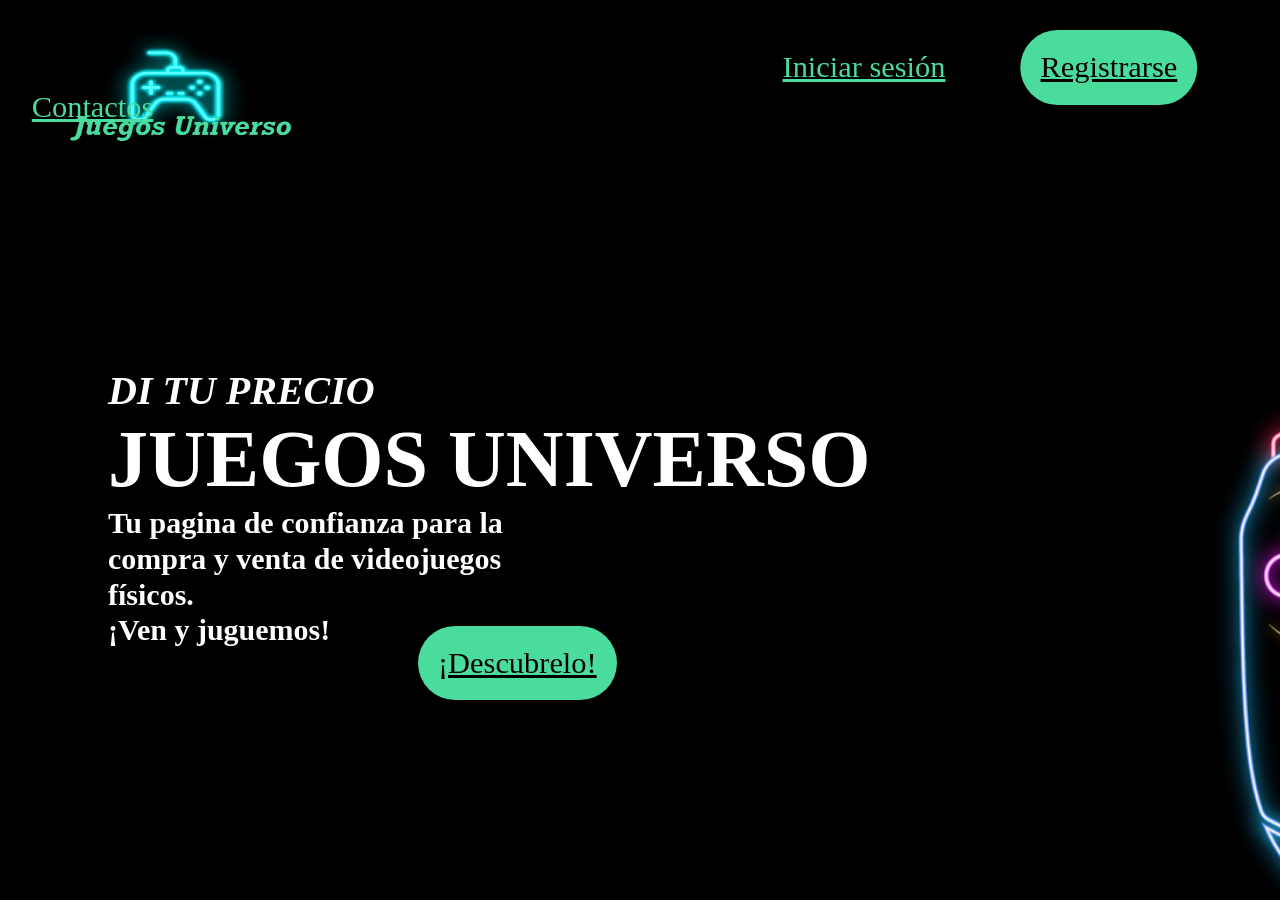
==== index.html @ 23b7b535 "Actualizacion del repositorio (Finalmente) El repositorio ha sido actualizado a la versión mas nueva" ====
<!DOCTYPE html>
<html lang="en">
<head>
    <meta charset="UTF-8">
    <meta http-equiv="X-UA-Compatible" content="IE=edge">
    <meta name="viewport" content="width=device-width, initial-scale=1.0">
    <title>Juegos Universo</title>
    <link rel="stylesheet"href="style.css">
</head>
<body>
    <header>
        <div class="container__header">
            <div class="logo">
                <a href="#">
                    <img src="logo.png" alt="" id="logo1">
                </a>
            </div>        
            <div class="menu">
                <nav>   
                    <ul>
                        <li><a href="productos.html">Productos</a></li>
                        <li><a href="unetenos.html">Unetenos</a></li>
                        <li><a href="contactos.html">Contactos</a></li>
                    </ul>
                </nav>
            </div>
            <div class="menu1">
                <nav>
                    <ul>
                      <li><a href="#">Iniciar sesión</a></li>
                    </ul>
                </nav>
            </div>
            <div class="menu2">
                <nav>
                    <ul>
                        <li><a href="#">Registrarse</a></li>
                    </ul>
                </nav>
            </div>
            <div class="menu3">
                <nav>
                    <ul>
                        <li><a href="descubrelo.html">¡Descubrelo!</a></li>
                    </ul>
                </nav>
            </div>
        </div>
        
    </header>

    <h1>DI TU PRECIO</h1>
    <h2>JUEGOS UNIVERSO</h2>
    <h3>Tu pagina de confianza para la compra y venta de videojuegos físicos.</h3>
    <h4>¡Ven y juguemos!</h4>

<script src="script.js"></script>

</body>
</html>
---- style.css ----
body {
    background-color: rgb(0, 0, 0);
    color: #4adc9c;
    background-image: url("fondo.png");
    background-repeat: no-repeat;
    background-position-x: 24cm;
    background-position-y: -2cm;
    background-size: 1400px;
}

#logo1 {
    width: 250px;
    height: 157px;
    position: absolute;
    left: 50px;
    top: 20px;
}

.container__header {
    display: absolute;
    justify-content: space-between;
    align-items: center;
}

.logo {
    display: absolute;
    align-items: top;   
}
    
.menu nav {
    display: fixed;
    justify-content: center;
    align-items: center;
    position: absolute;
    top: 60px;
    right: 300px;
    transform: translateX(-160%);
}

.menu nav ul {
    display: flex;
    list-style: none;
    margin: 0;
    padding: 0;
    padding: 10px;
    padding-right: 10px;
}
 
.menu nav ul li a{
    display: inline-block;
    margin-right: 0px;
    padding: 20px;
    border: 1px;
    color: #4adc9c;
    font-size: 190%;
}

.menu1 nav {
    display: fixed;
    justify-content: center;
    align-items: center;
    position: absolute;
    top: 30px;
    right: -10px;
    transform: translateX(-160%);
}  

.menu1 nav ul {
    display: flex;
    list-style: none;
    margin: 0;
    padding: 0;
}
 
.menu1 nav ul li a{
    display: inline-block;
    margin-right: 0px;
    padding: 20px;
    border: 1px;
    color: #4adc9c;
    font-size: 190%;
}

.menu2 nav {
    display: fixed;
    justify-content: center;
    align-items: center;
    position: absolute;
    top: 30px;
    right: -200px;
    transform: translateX(-160%);
}  

.menu2 nav ul {
    display: flex;
    list-style: none;
    margin: 0;
    padding: 0;
}
 
.menu2 nav ul li a{
    display: inline-block;
    margin-right: 0px;
    padding: 20px;
    border: 1px;
    color: black;
    font-size: 190%;
    background-color: #4adc9c;
    border-radius: 100px;
}

.menu3 nav ul {
    list-style: none;
}

.menu3 nav ul li a{
    text-align: left;
    margin-top: 0;
    margin-bottom: 0;
    margin-left: 100px;
    position: relative;
    top: 630px;
    left: 270px;
    background-color: #4adc9c;
    border-radius: 100px;
    padding: 20px;
    color: black;
    font-size: 190%;
}

h1 {
    font-size: 40px;
    color: white;
    font-style: italic;
}

h2 {
    font-size: 80px;
    color: white;
}

h3 {
    font-size: 30px;
    font-style: normal;
    text-align: left;
    line-height: 1.2;
    display: inline-block;
    width: 33%;
    color: white;
}

h4 {
    font-size: 30px;
    color: white;
}

h1, h2, h3, h4 {
    text-align: left;
    margin-top: 0;
    margin-bottom: 0;
    margin-left: 100px;
    position: relative;
    top: 300px;
}
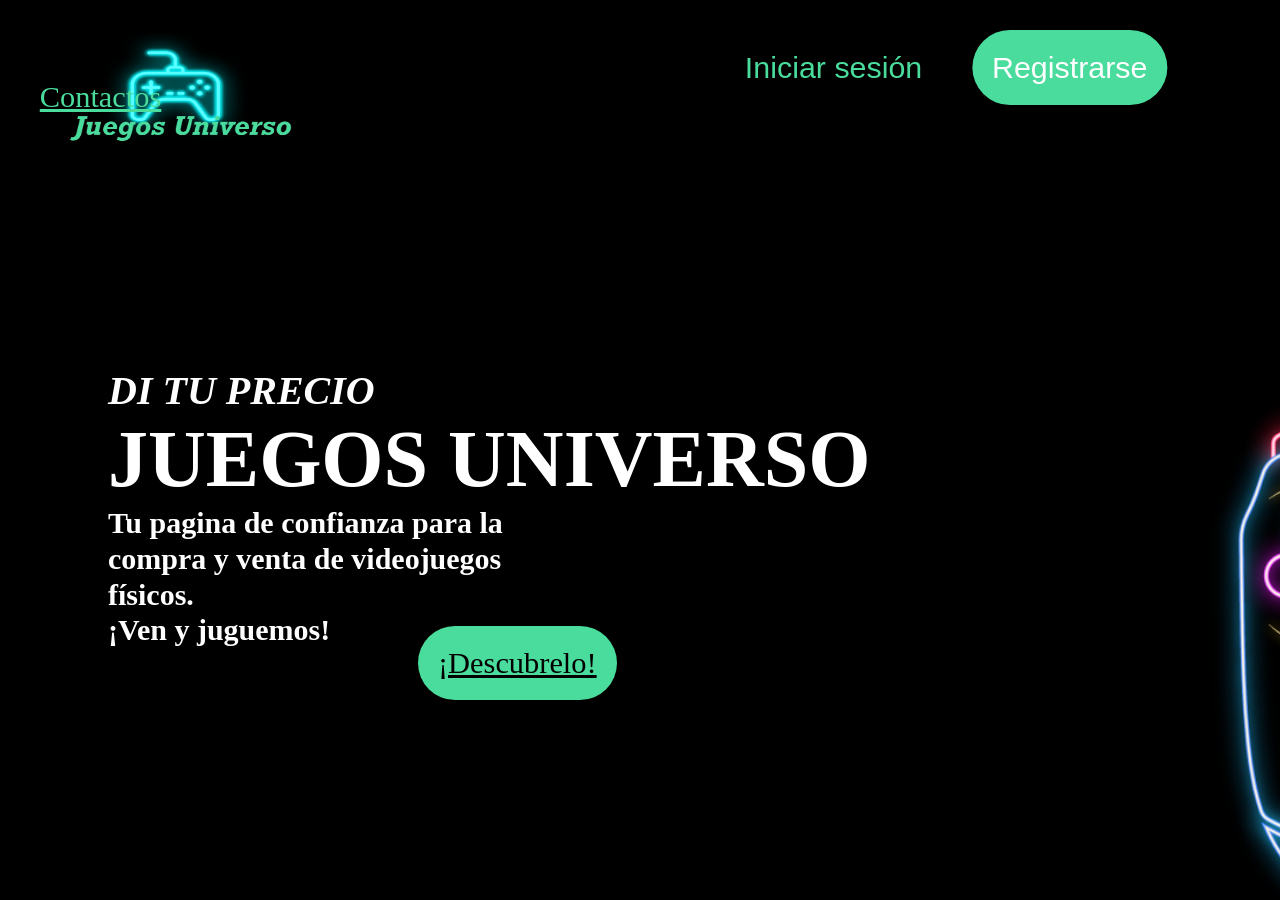
==== commit 4d56971d: "Productos ahora no esta vacio Se agrego una lista con multiples productos" ====
--- a/index.html
+++ b/index.html
@@ -6,6 +6,7 @@
     <meta name="viewport" content="width=device-width, initial-scale=1.0">
     <title>Juegos Universo</title>
     <link rel="stylesheet"href="style.css">
+    <script src="cookies.js"></script>
 </head>
 <body>
     <header>
@@ -24,19 +25,21 @@
                     </ul>
                 </nav>
             </div>
-            <div class="menu1">
-                <nav>
-                    <ul>
-                      <li><a href="#">Iniciar sesión</a></li>
-                    </ul>
-                </nav>
-            </div>
-            <div class="menu2">
-                <nav>
-                    <ul>
-                        <li><a href="#">Registrarse</a></li>
-                    </ul>
-                </nav>
+            <div class="botones">
+                <div class="menu1">
+                    <nav>
+                        <ul>
+                            <li><button type="button" onclick="iniciarSesion()">Iniciar sesión</button></li>
+                        </ul>
+                    </nav>
+                </div>
+                <div class="menu2">
+                    <nav>
+                        <ul>
+                            <li><button type="button" onclick="registrarse()">Registrarse</button></li>
+                        </ul>
+                    </nav>
+                </div>
             </div>
             <div class="menu3">
                 <nav>
@@ -54,7 +57,9 @@
     <h3>Tu pagina de confianza para la compra y venta de videojuegos físicos.</h3>
     <h4>¡Ven y juguemos!</h4>
 
-<script src="script.js"></script>
+<div id="dialog-overlay"></div>
+<script src="scriptIniciarSesion.js"></script>
+<script src="scriptRegistrarse.js"></script>
 
 </body>
 </html>
--- a/style.css
+++ b/style.css
@@ -28,12 +28,12 @@
 }
     
 .menu nav {
-    display: fixed;
+    display: flex;
     justify-content: center;
     align-items: center;
     position: absolute;
     top: 60px;
-    right: 300px;
+    right: 250px;
     transform: translateX(-160%);
 }
 
@@ -42,28 +42,27 @@
     list-style: none;
     margin: 0;
     padding: 0;
-    padding: 10px;
     padding-right: 10px;
 }
- 
-.menu nav ul li a{
-    display: inline-block;
-    margin-right: 0px;
+
+.menu nav ul li a {
+    display: inline-block;
+    margin-right: 10px;
     padding: 20px;
     border: 1px;
     color: #4adc9c;
-    font-size: 190%;
+    font-size: 1.9em;
 }
 
 .menu1 nav {
-    display: fixed;
+    display: flex;
     justify-content: center;
     align-items: center;
     position: absolute;
     top: 30px;
     right: -10px;
     transform: translateX(-160%);
-}  
+}
 
 .menu1 nav ul {
     display: flex;
@@ -71,25 +70,27 @@
     margin: 0;
     padding: 0;
 }
- 
-.menu1 nav ul li a{
+
+.menu1 nav ul li button {
     display: inline-block;
     margin-right: 0px;
     padding: 20px;
-    border: 1px;
+    border: none;
     color: #4adc9c;
-    font-size: 190%;
+    font-size: 1.9em;
+    background-color: black;
+    cursor: pointer;
 }
 
 .menu2 nav {
-    display: fixed;
+    display: flex;
     justify-content: center;
     align-items: center;
     position: absolute;
     top: 30px;
     right: -200px;
     transform: translateX(-160%);
-}  
+}
 
 .menu2 nav ul {
     display: flex;
@@ -97,16 +98,59 @@
     margin: 0;
     padding: 0;
 }
- 
-.menu2 nav ul li a{
+
+.menu2 nav ul li button {
     display: inline-block;
     margin-right: 0px;
     padding: 20px;
-    border: 1px;
-    color: black;
-    font-size: 190%;
+    border: none;
+    color: white;
+    font-size: 1.9em;
     background-color: #4adc9c;
     border-radius: 100px;
+    cursor: pointer;
+}
+
+#dialog-overlay {
+    position: fixed;
+    top: 0;
+    left: 0;
+    width: 100%;
+    height: 100%;
+    background-color: rgba(0, 0, 0, 0.5);
+    backdrop-filter: blur(4px);
+    z-index: 9999;
+    display: none;
+}
+
+.dialog-box {
+    position: fixed;
+    top: 50%;
+    left: 50%;
+    transform: translate(-50%, -50%);
+    background-color: rgb(255, 255, 255);
+    padding: 20px;
+    box-shadow: 0 0 10px rgba(0, 0, 0, 0.3);
+    z-index: 10000;
+}
+
+.dialog-box h2 {
+    margin-top: 0;
+}
+
+.dialog-box label {
+    display: block;
+    margin-top: 10px;
+}
+
+.dialog-box input {
+    width: 100%;
+    margin-bottom: 10px;
+}
+
+.dialog-box button {
+    display: block;
+    margin-top: 10px;
 }
 
 .menu3 nav ul {
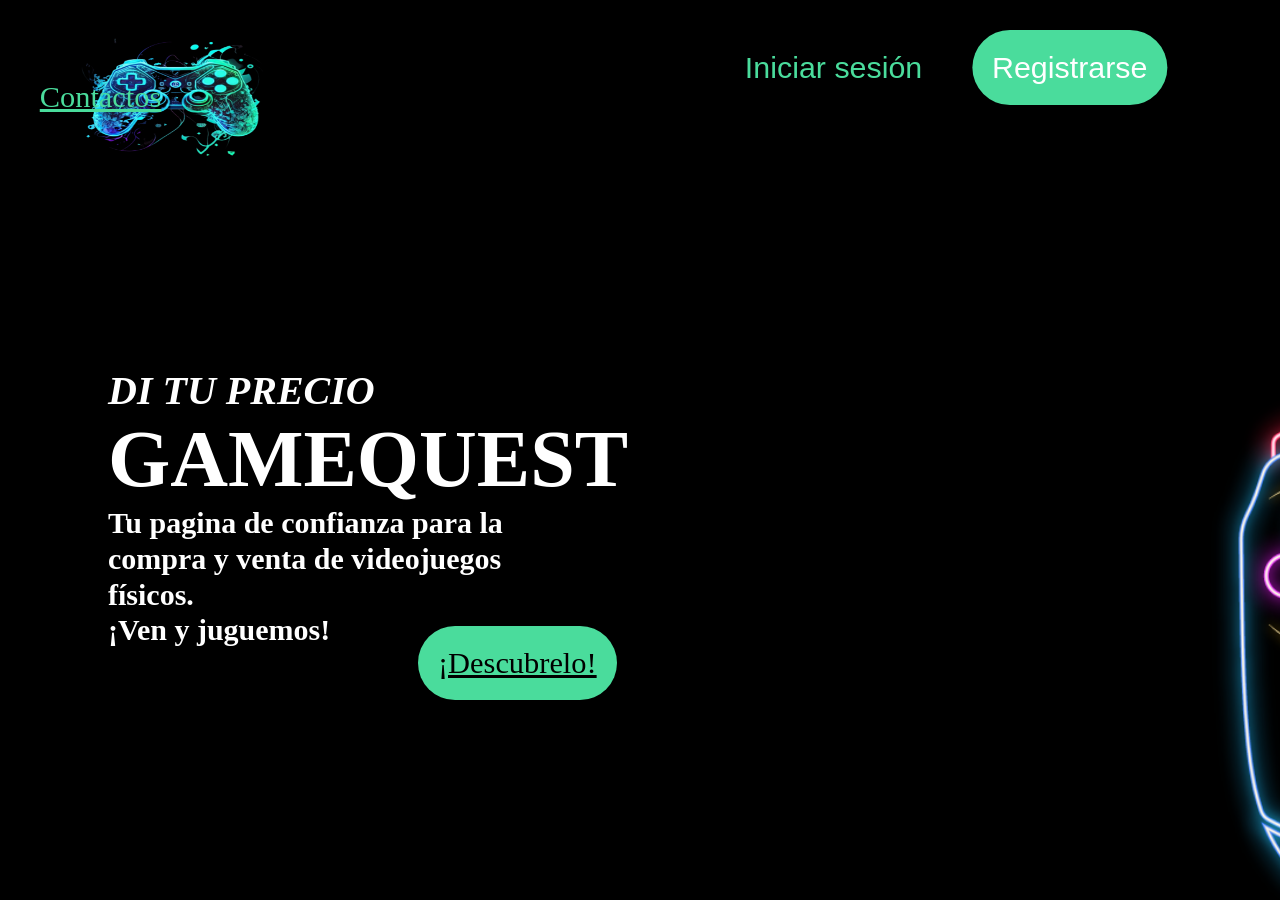
==== commit 7a66a796: "Cambio 1" ====
--- a/index.html
+++ b/index.html
@@ -4,7 +4,7 @@
     <meta charset="UTF-8">
     <meta http-equiv="X-UA-Compatible" content="IE=edge">
     <meta name="viewport" content="width=device-width, initial-scale=1.0">
-    <title>Juegos Universo</title>
+    <title>GameQuest</title>
     <link rel="stylesheet"href="style.css">
     <script src="cookies.js"></script>
 </head>
@@ -53,7 +53,7 @@
     </header>
 
     <h1>DI TU PRECIO</h1>
-    <h2>JUEGOS UNIVERSO</h2>
+    <h2>GAMEQUEST</h2>
     <h3>Tu pagina de confianza para la compra y venta de videojuegos físicos.</h3>
     <h4>¡Ven y juguemos!</h4>
 
